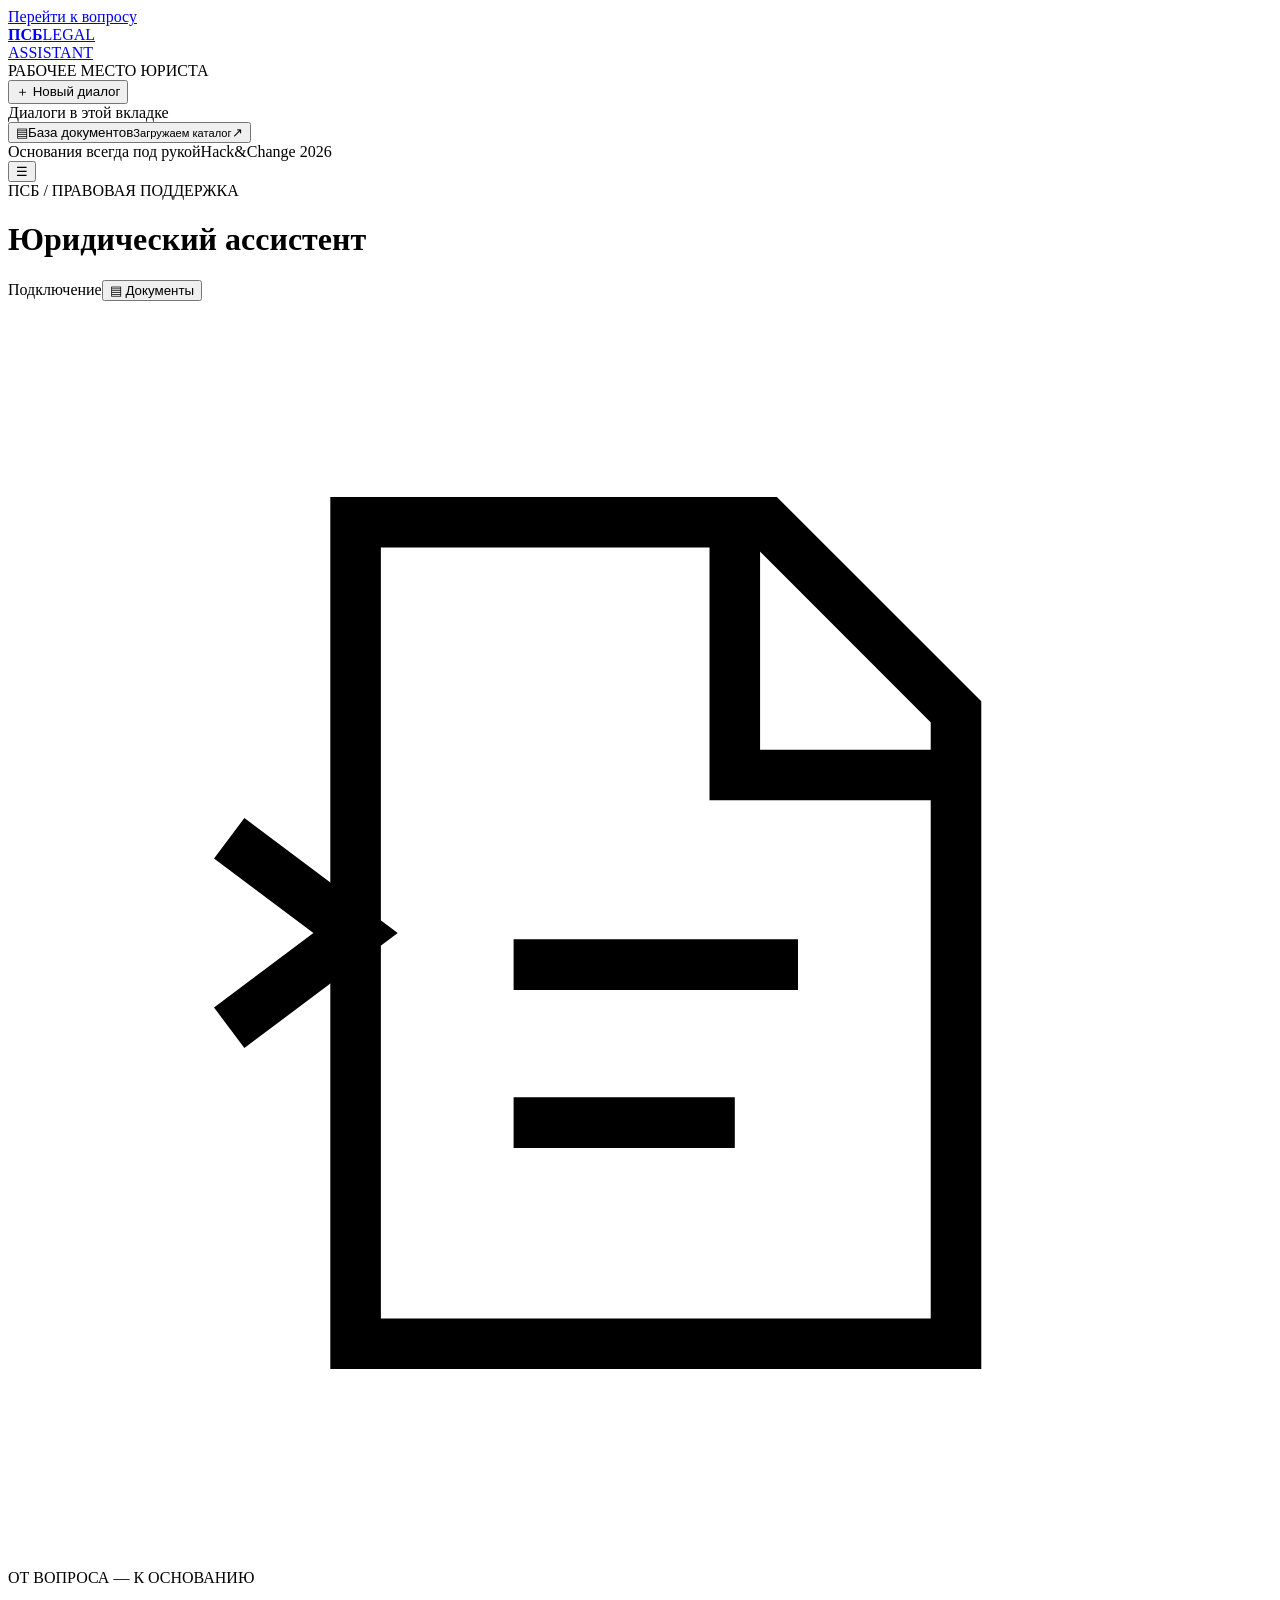
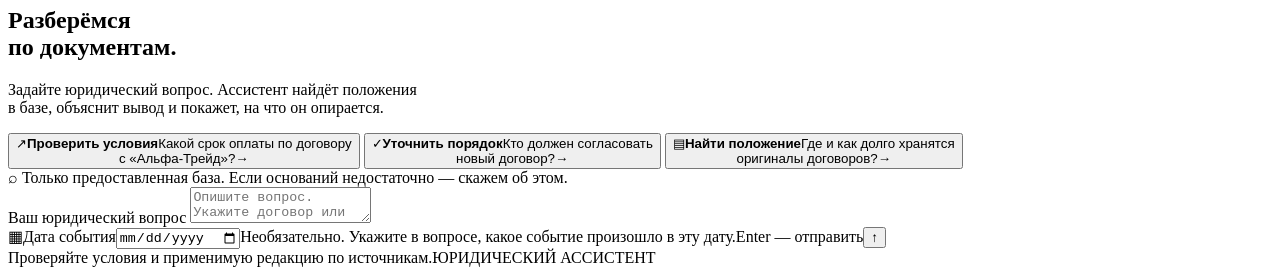
==== web/index.html @ 17470e1d "Добавлен веб-чат с документами и Docker" ====
<!doctype html>
<html lang="ru">
<head>
  <meta charset="utf-8">
  <meta name="viewport" content="width=device-width, initial-scale=1">
  <meta name="theme-color" content="#172c3d">
  <meta name="description" content="Юридический ассистент ПСБ: ответы по документам с проверяемыми основаниями.">
  <title>ПСБ · Юридический ассистент</title>
  <link rel="icon" href="/assets/favicon.svg" type="image/svg+xml">
  <link rel="stylesheet" href="/assets/styles.css">
  <script src="/assets/app.js" defer></script>
</head>
<body>
  <a class="skip-link" href="#question">Перейти к вопросу</a>
  <div class="app-shell">
    <aside class="sidebar" id="sidebar" aria-label="Диалоги">
      <a class="brand" href="/" aria-label="ПСБ, юридический ассистент"><span class="brand-symbol" aria-hidden="true"><i></i><i></i></span><strong>ПСБ</strong><span class="brand-divider"></span><span class="brand-label">LEGAL<br>ASSISTANT</span></a>
      <div class="workspace-label">РАБОЧЕЕ МЕСТО ЮРИСТА</div>
      <button class="new-chat" id="new-chat" type="button"><span aria-hidden="true">＋</span> Новый диалог</button>
      <div class="sidebar-heading">Диалоги <span>в этой вкладке</span></div>
      <nav class="conversation-list" id="conversation-list" aria-label="История диалогов"></nav>
      <div class="sidebar-bottom">
        <button class="library-button" id="library-button" type="button"><span class="book-icon" aria-hidden="true">▤</span><span>База документов<small id="document-count">Загружаем каталог</small></span><span aria-hidden="true">↗</span></button>
        <div class="sidebar-footer"><span class="privacy-dot"></span> Основания всегда под рукой<span class="build-label">Hack&Change 2026</span></div>
      </div>
    </aside>
    <button class="sidebar-backdrop" id="sidebar-backdrop" aria-label="Закрыть меню" hidden></button>
    <main class="main-area" id="main-area">
      <header class="topbar">
        <div class="topbar-left"><button class="icon-button menu-button" id="menu-button" aria-label="Открыть меню" type="button">☰</button><div><span class="header-eyebrow">ПСБ / ПРАВОВАЯ ПОДДЕРЖКА</span><h1>Юридический ассистент</h1></div></div>
        <div class="header-actions"><span class="service-status" id="service-status"><span class="status-dot"></span><span id="service-status-text">Подключение</span></span><button class="sources-toggle" id="sources-toggle" type="button"><span aria-hidden="true">▤</span> Документы</button></div>
      </header>
      <div class="notice" id="service-notice" role="status" hidden></div>
      <section class="chat-area" id="chat-area" aria-label="Диалог с ассистентом">
        <div class="welcome" id="welcome">
          <div class="welcome-icon" aria-hidden="true"><svg viewBox="0 0 40 40" fill="none"><path d="M11 7h13l6 6v20H11V7Z" stroke="currentColor" stroke-width="1.6"/><path d="M23 7v8h7M16 21h9M16 26h7" stroke="currentColor" stroke-width="1.6"/><path d="m7 17 4 3-4 3" stroke="currentColor" stroke-width="1.6"/></svg></div>
          <div class="eyebrow">ОТ ВОПРОСА — К ОСНОВАНИЮ</div>
          <h2>Разберёмся<br>по документам.</h2>
          <p class="welcome-description">Задайте юридический вопрос. Ассистент найдёт положения<br class="desktop-break"> в базе, объяснит вывод и покажет, на что он опирается.</p>
          <div class="suggestions" aria-label="Примеры вопросов">
            <button class="suggestion" type="button" data-question="Какой срок оплаты по договору с ООО «Альфа-Трейд»?"><span class="suggestion-icon" aria-hidden="true">↗</span><strong>Проверить условия</strong><span>Какой срок оплаты по договору<br>с «Альфа-Трейд»?</span><span class="suggestion-arrow" aria-hidden="true">→</span></button>
            <button class="suggestion" type="button" data-question="Кто должен согласовать новый договор по регламенту ООО «Меридиан»?"><span class="suggestion-icon" aria-hidden="true">✓</span><strong>Уточнить порядок</strong><span>Кто должен согласовать<br>новый договор?</span><span class="suggestion-arrow" aria-hidden="true">→</span></button>
            <button class="suggestion" type="button" data-question="Где и как долго хранятся оригиналы договоров?"><span class="suggestion-icon" aria-hidden="true">▤</span><strong>Найти положение</strong><span>Где и как долго хранятся<br>оригиналы договоров?</span><span class="suggestion-arrow" aria-hidden="true">→</span></button>
          </div>
          <div class="welcome-note"><span aria-hidden="true">⌕</span> Только предоставленная база. Если оснований недостаточно — скажем об этом.</div>
        </div>
        <div class="messages" id="messages" role="log" aria-live="polite" aria-relevant="additions" hidden></div>
      </section>
      <div class="composer-area">
        <form class="composer" id="chat-form">
          <label class="sr-only" for="question">Ваш юридический вопрос</label>
          <textarea id="question" rows="2" maxlength="12000" placeholder="Опишите вопрос. Укажите договор или контрагента, если они известны…" required></textarea>
          <div class="composer-controls"><label class="date-control" for="as-of"><span aria-hidden="true">▦</span><span>Дата события</span><input id="as-of" type="date" aria-describedby="date-hint"></label><span class="sr-only" id="date-hint">Необязательно. Укажите в вопросе, какое событие произошло в эту дату.</span><span class="keyboard-hint">Enter — отправить</span><button class="send-button" id="send-button" type="submit" aria-label="Отправить вопрос"><span aria-hidden="true">↑</span></button></div>
        </form>
        <div class="composer-footer"><span>Проверяйте условия и применимую редакцию по источникам.</span><span class="footer-tag">ЮРИДИЧЕСКИЙ АССИСТЕНТ</span></div>
      </div>
    </main>
    <aside class="document-panel" id="document-panel" aria-label="База и исходный документ" hidden>
      <div class="panel-topbar"><span class="eyebrow" id="panel-eyebrow">БАЗА ЗНАНИЙ</span><button class="icon-button" id="close-panel" type="button" aria-label="Закрыть документы">✕</button></div>
      <section class="document-library" id="document-library"><h2>Документы</h2><p class="panel-description">Договоры, регламенты и нормативные положения из базы.</p><label class="document-search"><span aria-hidden="true">⌕</span><input id="document-query" type="search" placeholder="Название, договор, контрагент" aria-label="Поиск в каталоге документов"></label><div class="document-list" id="document-list"></div></section>
      <section class="document-view" id="document-view" hidden><button class="back-button" id="back-to-library" type="button">← Все документы</button><div class="document-heading"><span class="document-type" id="document-type"></span><h2 id="document-title"></h2><p id="document-meta"></p></div><div class="document-toolbar"><button id="jump-to-quote" type="button" hidden>К цитате ↓</button><a id="download-document" href="#">Скачать текст ↗</a></div><p class="document-message" id="document-message" role="status" hidden></p><div class="document-scroll" id="document-scroll"><pre id="document-text"></pre></div></section>
    </aside>
  </div>
  <div class="toast" id="toast" role="status" hidden></div>
</body>
</html>
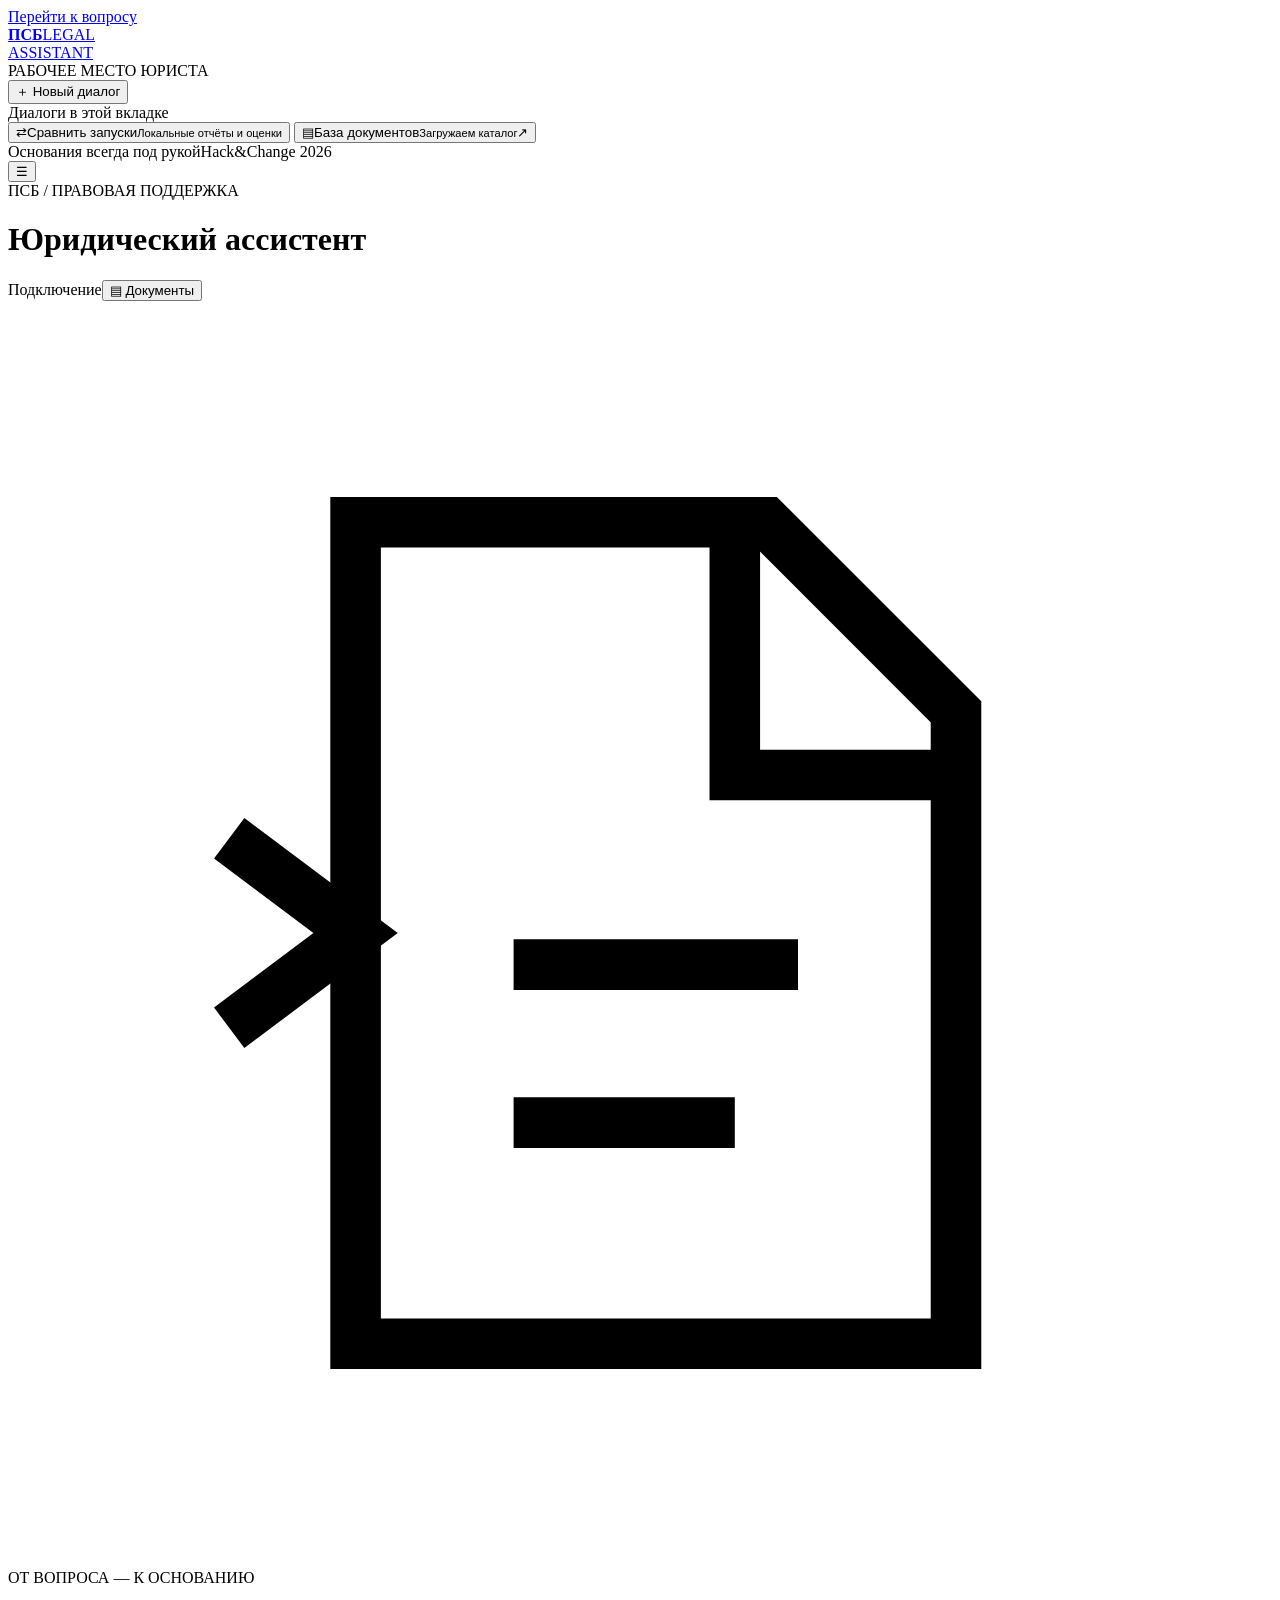
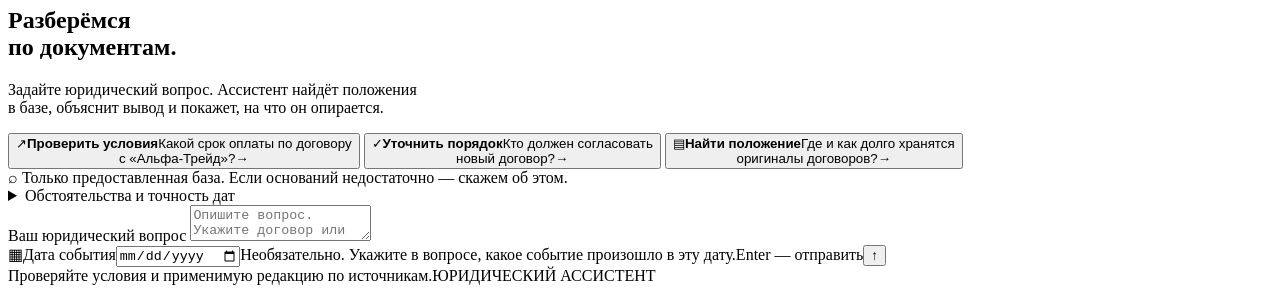
==== commit bace3560: "Добавлены проверяемые выводы и рабочее место юриста" ====
--- a/web/index.html
+++ b/web/index.html
@@ -8,6 +8,7 @@
   <title>ПСБ · Юридический ассистент</title>
   <link rel="icon" href="/assets/favicon.svg" type="image/svg+xml">
   <link rel="stylesheet" href="/assets/styles.css">
+  <script src="/assets/workbench.js" defer></script>
   <script src="/assets/app.js" defer></script>
 </head>
 <body>
@@ -20,6 +21,7 @@
       <div class="sidebar-heading">Диалоги <span>в этой вкладке</span></div>
       <nav class="conversation-list" id="conversation-list" aria-label="История диалогов"></nav>
       <div class="sidebar-bottom">
+        <button class="library-button" id="diagnostics-button" type="button"><span aria-hidden="true">⇄</span><span>Сравнить запуски<small>Локальные отчёты и оценки</small></span></button>
         <button class="library-button" id="library-button" type="button"><span class="book-icon" aria-hidden="true">▤</span><span>База документов<small id="document-count">Загружаем каталог</small></span><span aria-hidden="true">↗</span></button>
         <div class="sidebar-footer"><span class="privacy-dot"></span> Основания всегда под рукой<span class="build-label">Hack&Change 2026</span></div>
       </div>
@@ -47,6 +49,7 @@
         <div class="messages" id="messages" role="log" aria-live="polite" aria-relevant="additions" hidden></div>
       </section>
       <div class="composer-area">
+        <details class="scenario-settings" id="scenario-settings"><summary>Обстоятельства и точность дат</summary><p>День: 2026-11-12 · месяц: 2024-08 · год: 2024 · диапазон: 2024-08-01..2024-09-15.</p><div class="scenario-grid"><label>Подписание договора<input id="scenario-contract_signed" type="text" maxlength="100" placeholder="Например, август 2024"></label><label>Подписание спецификации<input id="scenario-specification_signed" type="text" maxlength="100"></label><label>Поставка<input id="scenario-delivery" type="text" maxlength="100"></label><label>Рассматриваемое событие<input id="scenario-event" type="text" maxlength="100"></label><label>Типовая форма без изменений<select id="fact-standard_form_unchanged"><option value="">Не установлено</option><option value="true">Да</option><option value="false">Нет</option></select></label><label>Иностранный контрагент<select id="fact-foreign_counterparty"><option value="">Не установлено</option><option value="true">Да</option><option value="false">Нет</option></select></label></div><button id="recheck-scenario" class="text-button" type="button">Перепроверить последний вопрос</button></details>
         <form class="composer" id="chat-form">
           <label class="sr-only" for="question">Ваш юридический вопрос</label>
           <textarea id="question" rows="2" maxlength="12000" placeholder="Опишите вопрос. Укажите договор или контрагента, если они известны…" required></textarea>
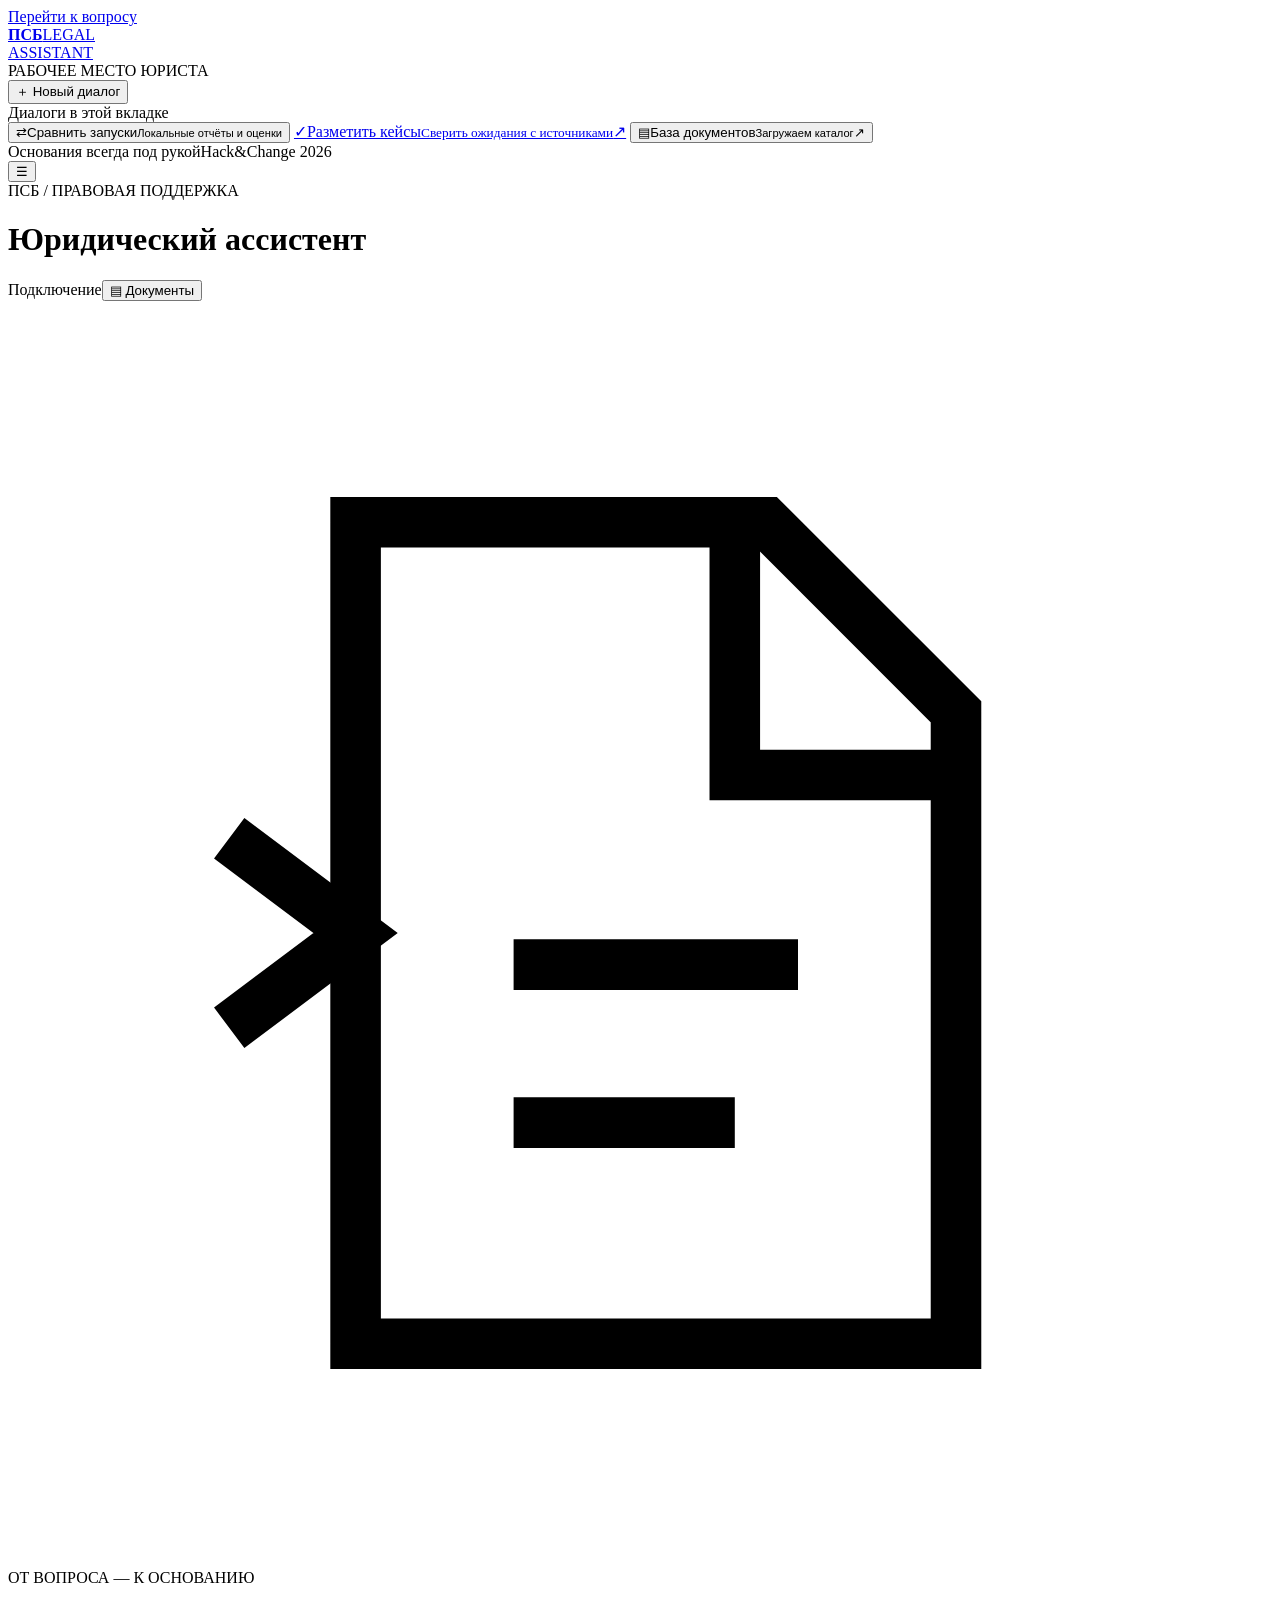
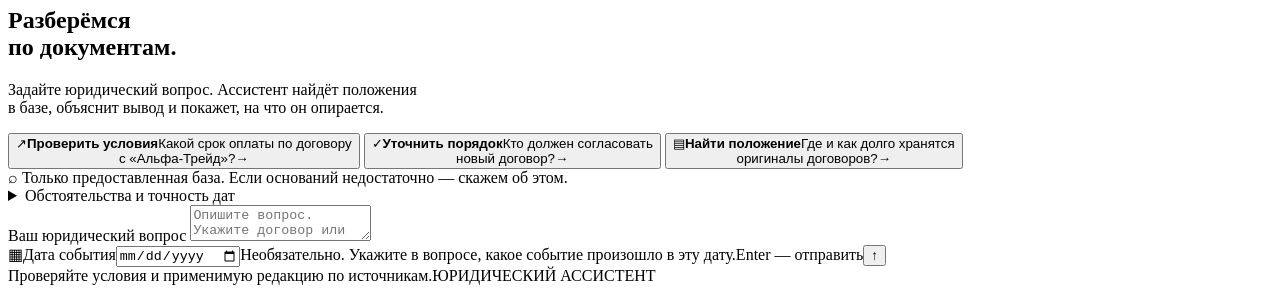
==== commit b27dbcb7: "Расширена разметка в интерфейсе Co-authored-by: Copilot <223556219+Copilot@users.noreply.github.com>" ====
--- a/web/index.html
+++ b/web/index.html
@@ -22,6 +22,7 @@
       <nav class="conversation-list" id="conversation-list" aria-label="История диалогов"></nav>
       <div class="sidebar-bottom">
         <button class="library-button" id="diagnostics-button" type="button"><span aria-hidden="true">⇄</span><span>Сравнить запуски<small>Локальные отчёты и оценки</small></span></button>
+        <a class="library-button" href="/annotation"><span aria-hidden="true">✓</span><span>Разметить кейсы<small>Сверить ожидания с источниками</small></span><span aria-hidden="true">↗</span></a>
         <button class="library-button" id="library-button" type="button"><span class="book-icon" aria-hidden="true">▤</span><span>База документов<small id="document-count">Загружаем каталог</small></span><span aria-hidden="true">↗</span></button>
         <div class="sidebar-footer"><span class="privacy-dot"></span> Основания всегда под рукой<span class="build-label">Hack&Change 2026</span></div>
       </div>
